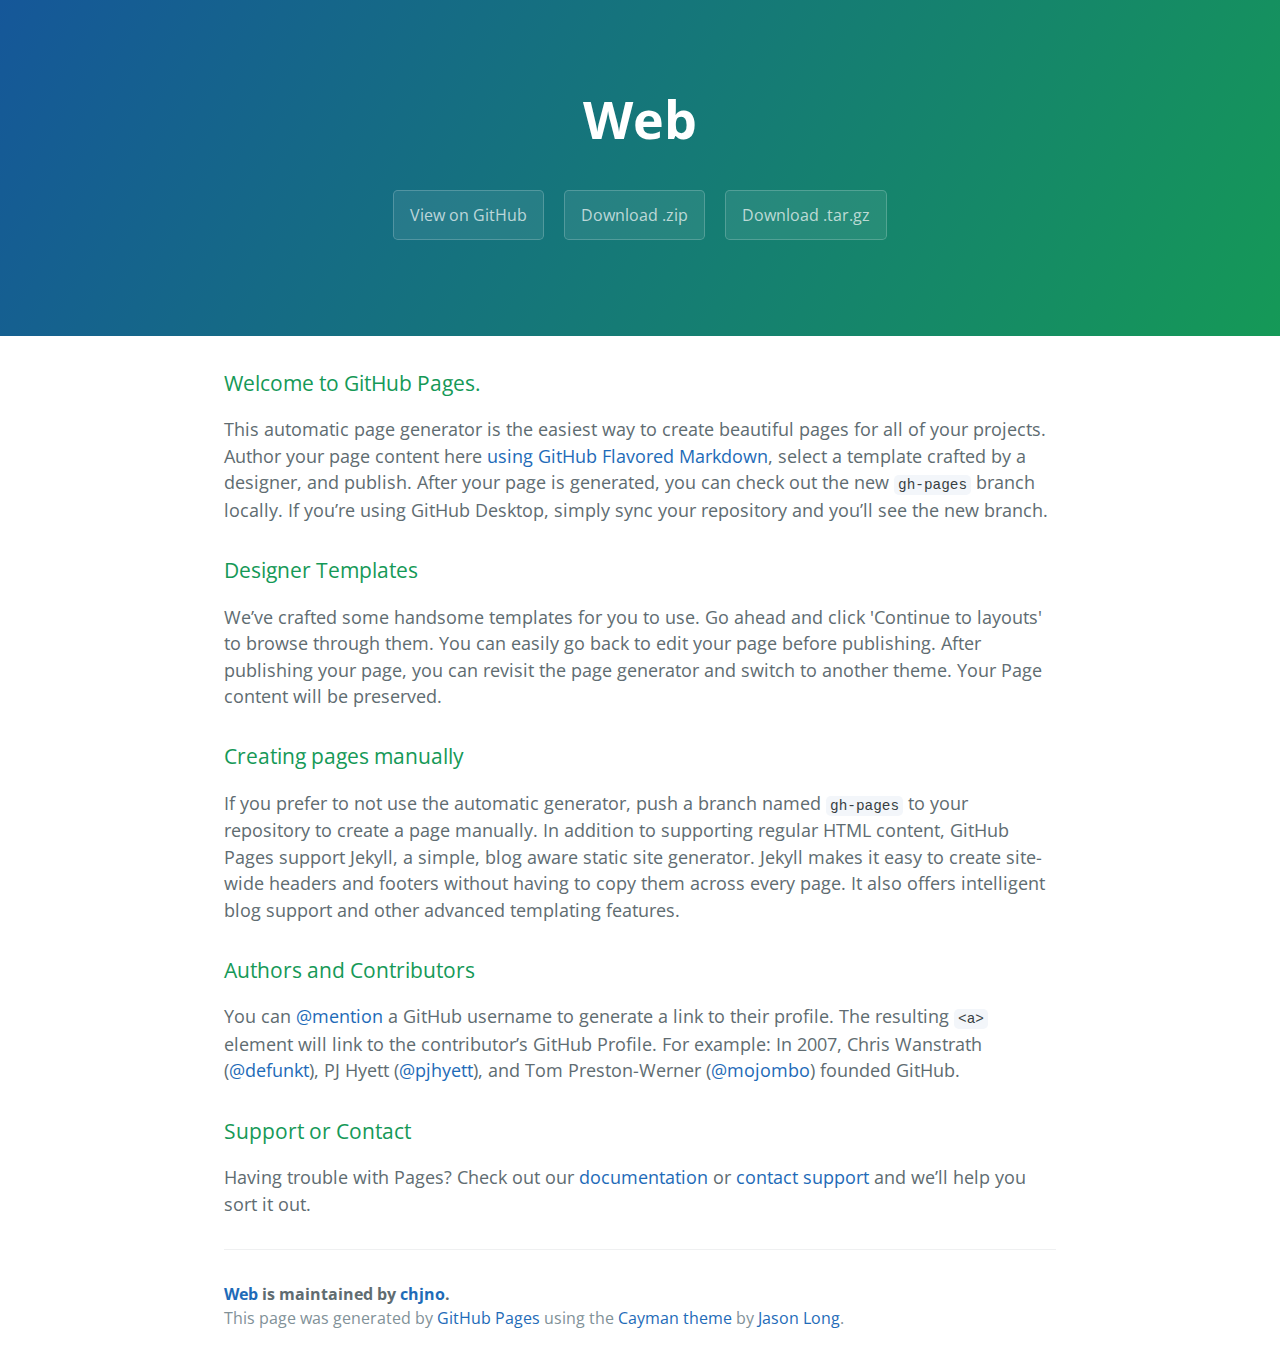
==== index.html @ c6aeb46f "Create gh-pages branch via GitHub" ====
<!DOCTYPE html>
<html lang="en-us">
  <head>
    <meta charset="UTF-8">
    <title>Web by chjno</title>
    <meta name="viewport" content="width=device-width, initial-scale=1">
    <link rel="stylesheet" type="text/css" href="stylesheets/normalize.css" media="screen">
    <link href='https://fonts.googleapis.com/css?family=Open+Sans:400,700' rel='stylesheet' type='text/css'>
    <link rel="stylesheet" type="text/css" href="stylesheets/stylesheet.css" media="screen">
    <link rel="stylesheet" type="text/css" href="stylesheets/github-light.css" media="screen">
  </head>
  <body>
    <section class="page-header">
      <h1 class="project-name">Web</h1>
      <h2 class="project-tagline"></h2>
      <a href="https://github.com/chjno/web" class="btn">View on GitHub</a>
      <a href="https://github.com/chjno/web/zipball/master" class="btn">Download .zip</a>
      <a href="https://github.com/chjno/web/tarball/master" class="btn">Download .tar.gz</a>
    </section>

    <section class="main-content">
      <h3>
<a id="welcome-to-github-pages" class="anchor" href="#welcome-to-github-pages" aria-hidden="true"><span aria-hidden="true" class="octicon octicon-link"></span></a>Welcome to GitHub Pages.</h3>

<p>This automatic page generator is the easiest way to create beautiful pages for all of your projects. Author your page content here <a href="https://guides.github.com/features/mastering-markdown/">using GitHub Flavored Markdown</a>, select a template crafted by a designer, and publish. After your page is generated, you can check out the new <code>gh-pages</code> branch locally. If you’re using GitHub Desktop, simply sync your repository and you’ll see the new branch.</p>

<h3>
<a id="designer-templates" class="anchor" href="#designer-templates" aria-hidden="true"><span aria-hidden="true" class="octicon octicon-link"></span></a>Designer Templates</h3>

<p>We’ve crafted some handsome templates for you to use. Go ahead and click 'Continue to layouts' to browse through them. You can easily go back to edit your page before publishing. After publishing your page, you can revisit the page generator and switch to another theme. Your Page content will be preserved.</p>

<h3>
<a id="creating-pages-manually" class="anchor" href="#creating-pages-manually" aria-hidden="true"><span aria-hidden="true" class="octicon octicon-link"></span></a>Creating pages manually</h3>

<p>If you prefer to not use the automatic generator, push a branch named <code>gh-pages</code> to your repository to create a page manually. In addition to supporting regular HTML content, GitHub Pages support Jekyll, a simple, blog aware static site generator. Jekyll makes it easy to create site-wide headers and footers without having to copy them across every page. It also offers intelligent blog support and other advanced templating features.</p>

<h3>
<a id="authors-and-contributors" class="anchor" href="#authors-and-contributors" aria-hidden="true"><span aria-hidden="true" class="octicon octicon-link"></span></a>Authors and Contributors</h3>

<p>You can <a href="https://help.github.com/articles/basic-writing-and-formatting-syntax/#mentioning-users-and-teams" class="user-mention">@mention</a> a GitHub username to generate a link to their profile. The resulting <code>&lt;a&gt;</code> element will link to the contributor’s GitHub Profile. For example: In 2007, Chris Wanstrath (<a href="https://github.com/defunkt" class="user-mention">@defunkt</a>), PJ Hyett (<a href="https://github.com/pjhyett" class="user-mention">@pjhyett</a>), and Tom Preston-Werner (<a href="https://github.com/mojombo" class="user-mention">@mojombo</a>) founded GitHub.</p>

<h3>
<a id="support-or-contact" class="anchor" href="#support-or-contact" aria-hidden="true"><span aria-hidden="true" class="octicon octicon-link"></span></a>Support or Contact</h3>

<p>Having trouble with Pages? Check out our <a href="https://help.github.com/pages">documentation</a> or <a href="https://github.com/contact">contact support</a> and we’ll help you sort it out.</p>

      <footer class="site-footer">
        <span class="site-footer-owner"><a href="https://github.com/chjno/web">Web</a> is maintained by <a href="https://github.com/chjno">chjno</a>.</span>

        <span class="site-footer-credits">This page was generated by <a href="https://pages.github.com">GitHub Pages</a> using the <a href="https://github.com/jasonlong/cayman-theme">Cayman theme</a> by <a href="https://twitter.com/jasonlong">Jason Long</a>.</span>
      </footer>

    </section>

  
  </body>
</html>
---- stylesheets/stylesheet.css ----
* {
  box-sizing: border-box; }

body {
  padding: 0;
  margin: 0;
  font-family: "Open Sans", "Helvetica Neue", Helvetica, Arial, sans-serif;
  font-size: 16px;
  line-height: 1.5;
  color: #606c71; }

a {
  color: #1e6bb8;
  text-decoration: none; }
  a:hover {
    text-decoration: underline; }

.btn {
  display: inline-block;
  margin-bottom: 1rem;
  color: rgba(255, 255, 255, 0.7);
  background-color: rgba(255, 255, 255, 0.08);
  border-color: rgba(255, 255, 255, 0.2);
  border-style: solid;
  border-width: 1px;
  border-radius: 0.3rem;
  transition: color 0.2s, background-color 0.2s, border-color 0.2s; }
  .btn + .btn {
    margin-left: 1rem; }

.btn:hover {
  color: rgba(255, 255, 255, 0.8);
  text-decoration: none;
  background-color: rgba(255, 255, 255, 0.2);
  border-color: rgba(255, 255, 255, 0.3); }

@media screen and (min-width: 64em) {
  .btn {
    padding: 0.75rem 1rem; } }

@media screen and (min-width: 42em) and (max-width: 64em) {
  .btn {
    padding: 0.6rem 0.9rem;
    font-size: 0.9rem; } }

@media screen and (max-width: 42em) {
  .btn {
    display: block;
    width: 100%;
    padding: 0.75rem;
    font-size: 0.9rem; }
    .btn + .btn {
      margin-top: 1rem;
      margin-left: 0; } }

.page-header {
  color: #fff;
  text-align: center;
  background-color: #159957;
  background-image: linear-gradient(120deg, #155799, #159957); }

@media screen and (min-width: 64em) {
  .page-header {
    padding: 5rem 6rem; } }

@media screen and (min-width: 42em) and (max-width: 64em) {
  .page-header {
    padding: 3rem 4rem; } }

@media screen and (max-width: 42em) {
  .page-header {
    padding: 2rem 1rem; } }

.project-name {
  margin-top: 0;
  margin-bottom: 0.1rem; }

@media screen and (min-width: 64em) {
  .project-name {
    font-size: 3.25rem; } }

@media screen and (min-width: 42em) and (max-width: 64em) {
  .project-name {
    font-size: 2.25rem; } }

@media screen and (max-width: 42em) {
  .project-name {
    font-size: 1.75rem; } }

.project-tagline {
  margin-bottom: 2rem;
  font-weight: normal;
  opacity: 0.7; }

@media screen and (min-width: 64em) {
  .project-tagline {
    font-size: 1.25rem; } }

@media screen and (min-width: 42em) and (max-width: 64em) {
  .project-tagline {
    font-size: 1.15rem; } }

@media screen and (max-width: 42em) {
  .project-tagline {
    font-size: 1rem; } }

.main-content :first-child {
  margin-top: 0; }
.main-content img {
  max-width: 100%; }
.main-content h1, .main-content h2, .main-content h3, .main-content h4, .main-content h5, .main-content h6 {
  margin-top: 2rem;
  margin-bottom: 1rem;
  font-weight: normal;
  color: #159957; }
.main-content p {
  margin-bottom: 1em; }
.main-content code {
  padding: 2px 4px;
  font-family: Consolas, "Liberation Mono", Menlo, Courier, monospace;
  font-size: 0.9rem;
  color: #383e41;
  background-color: #f3f6fa;
  border-radius: 0.3rem; }
.main-content pre {
  padding: 0.8rem;
  margin-top: 0;
  margin-bottom: 1rem;
  font: 1rem Consolas, "Liberation Mono", Menlo, Courier, monospace;
  color: #567482;
  word-wrap: normal;
  background-color: #f3f6fa;
  border: solid 1px #dce6f0;
  border-radius: 0.3rem; }
  .main-content pre > code {
    padding: 0;
    margin: 0;
    font-size: 0.9rem;
    color: #567482;
    word-break: normal;
    white-space: pre;
    background: transparent;
    border: 0; }
.main-content .highlight {
  margin-bottom: 1rem; }
  .main-content .highlight pre {
    margin-bottom: 0;
    word-break: normal; }
.main-content .highlight pre, .main-content pre {
  padding: 0.8rem;
  overflow: auto;
  font-size: 0.9rem;
  line-height: 1.45;
  border-radius: 0.3rem; }
.main-content pre code, .main-content pre tt {
  display: inline;
  max-width: initial;
  padding: 0;
  margin: 0;
  overflow: initial;
  line-height: inherit;
  word-wrap: normal;
  background-color: transparent;
  border: 0; }
  .main-content pre code:before, .main-content pre code:after, .main-content pre tt:before, .main-content pre tt:after {
    content: normal; }
.main-content ul, .main-content ol {
  margin-top: 0; }
.main-content blockquote {
  padding: 0 1rem;
  margin-left: 0;
  color: #819198;
  border-left: 0.3rem solid #dce6f0; }
  .main-content blockquote > :first-child {
    margin-top: 0; }
  .main-content blockquote > :last-child {
    margin-bottom: 0; }
.main-content table {
  display: block;
  width: 100%;
  overflow: auto;
  word-break: normal;
  word-break: keep-all; }
  .main-content table th {
    font-weight: bold; }
  .main-content table th, .main-content table td {
    padding: 0.5rem 1rem;
    border: 1px solid #e9ebec; }
.main-content dl {
  padding: 0; }
  .main-content dl dt {
    padding: 0;
    margin-top: 1rem;
    font-size: 1rem;
    font-weight: bold; }
  .main-content dl dd {
    padding: 0;
    margin-bottom: 1rem; }
.main-content hr {
  height: 2px;
  padding: 0;
  margin: 1rem 0;
  background-color: #eff0f1;
  border: 0; }

@media screen and (min-width: 64em) {
  .main-content {
    max-width: 64rem;
    padding: 2rem 6rem;
    margin: 0 auto;
    font-size: 1.1rem; } }

@media screen and (min-width: 42em) and (max-width: 64em) {
  .main-content {
    padding: 2rem 4rem;
    font-size: 1.1rem; } }

@media screen and (max-width: 42em) {
  .main-content {
    padding: 2rem 1rem;
    font-size: 1rem; } }

.site-footer {
  padding-top: 2rem;
  margin-top: 2rem;
  border-top: solid 1px #eff0f1; }

.site-footer-owner {
  display: block;
  font-weight: bold; }

.site-footer-credits {
  color: #819198; }

@media screen and (min-width: 64em) {
  .site-footer {
    font-size: 1rem; } }

@media screen and (min-width: 42em) and (max-width: 64em) {
  .site-footer {
    font-size: 1rem; } }

@media screen and (max-width: 42em) {
  .site-footer {
    font-size: 0.9rem; } }
---- stylesheets/github-light.css ----
/*
   Copyright 2014 GitHub Inc.

   Licensed under the Apache License, Version 2.0 (the "License");
   you may not use this file except in compliance with the License.
   You may obtain a copy of the License at

       http://www.apache.org/licenses/LICENSE-2.0

   Unless required by applicable law or agreed to in writing, software
   distributed under the License is distributed on an "AS IS" BASIS,
   WITHOUT WARRANTIES OR CONDITIONS OF ANY KIND, either express or implied.
   See the License for the specific language governing permissions and
   limitations under the License.

*/

.pl-c /* comment */ {
  color: #969896;
}

.pl-c1      /* constant, markup.raw, meta.diff.header, meta.module-reference, meta.property-name, support, support.constant, support.variable, variable.other.constant */,
.pl-s .pl-v /* string variable */ {
  color: #0086b3;
}

.pl-e  /* entity */,
.pl-en /* entity.name */ {
  color: #795da3;
}

.pl-s .pl-s1 /* string source */,
.pl-smi      /* storage.modifier.import, storage.modifier.package, storage.type.java, variable.other, variable.parameter.function */ {
  color: #333;
}

.pl-ent /* entity.name.tag */ {
  color: #63a35c;
}

.pl-k /* keyword, storage, storage.type */ {
  color: #a71d5d;
}

.pl-pds              /* punctuation.definition.string, string.regexp.character-class */,
.pl-s                /* string */,
.pl-s .pl-pse .pl-s1 /* string punctuation.section.embedded source */,
.pl-sr               /* string.regexp */,
.pl-sr .pl-cce       /* string.regexp constant.character.escape */,
.pl-sr .pl-sra       /* string.regexp string.regexp.arbitrary-repitition */,
.pl-sr .pl-sre       /* string.regexp source.ruby.embedded */ {
  color: #183691;
}

.pl-v /* variable */ {
  color: #ed6a43;
}

.pl-id /* invalid.deprecated */ {
  color: #b52a1d;
}

.pl-ii /* invalid.illegal */ {
  background-color: #b52a1d;
  color: #f8f8f8;
}

.pl-sr .pl-cce /* string.regexp constant.character.escape */ {
  color: #63a35c;
  font-weight: bold;
}

.pl-ml /* markup.list */ {
  color: #693a17;
}

.pl-mh        /* markup.heading */,
.pl-mh .pl-en /* markup.heading entity.name */,
.pl-ms        /* meta.separator */ {
  color: #1d3e81;
  font-weight: bold;
}

.pl-mq /* markup.quote */ {
  color: #008080;
}

.pl-mi /* markup.italic */ {
  color: #333;
  font-style: italic;
}

.pl-mb /* markup.bold */ {
  color: #333;
  font-weight: bold;
}

.pl-md /* markup.deleted, meta.diff.header.from-file */ {
  background-color: #ffecec;
  color: #bd2c00;
}

.pl-mi1 /* markup.inserted, meta.diff.header.to-file */ {
  background-color: #eaffea;
  color: #55a532;
}

.pl-mdr /* meta.diff.range */ {
  color: #795da3;
  font-weight: bold;
}

.pl-mo /* meta.output */ {
  color: #1d3e81;
}
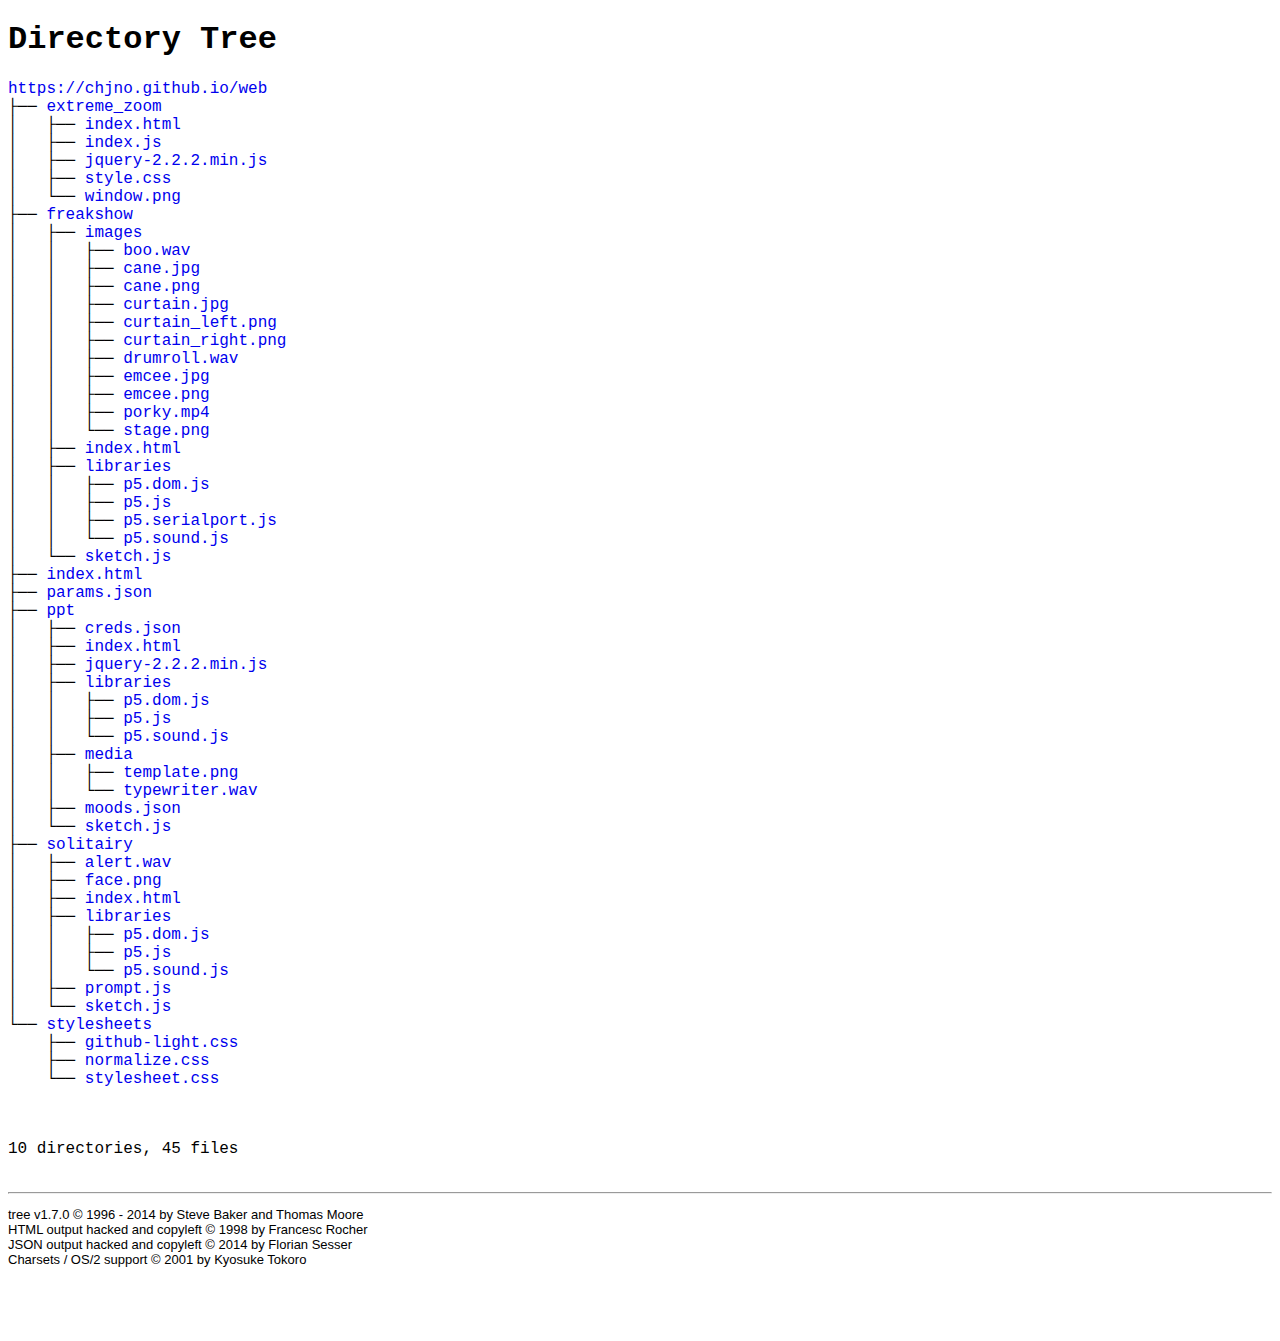
==== commit a263189b: "test directory tree" ====
--- a/index.html
+++ b/index.html
@@ -1,57 +1,102 @@
 <!DOCTYPE html>
-<html lang="en-us">
-  <head>
-    <meta charset="UTF-8">
-    <title>Web by chjno</title>
-    <meta name="viewport" content="width=device-width, initial-scale=1">
-    <link rel="stylesheet" type="text/css" href="stylesheets/normalize.css" media="screen">
-    <link href='https://fonts.googleapis.com/css?family=Open+Sans:400,700' rel='stylesheet' type='text/css'>
-    <link rel="stylesheet" type="text/css" href="stylesheets/stylesheet.css" media="screen">
-    <link rel="stylesheet" type="text/css" href="stylesheets/github-light.css" media="screen">
-  </head>
-  <body>
-    <section class="page-header">
-      <h1 class="project-name">Web</h1>
-      <h2 class="project-tagline"></h2>
-      <a href="https://github.com/chjno/web" class="btn">View on GitHub</a>
-      <a href="https://github.com/chjno/web/zipball/master" class="btn">Download .zip</a>
-      <a href="https://github.com/chjno/web/tarball/master" class="btn">Download .tar.gz</a>
-    </section>
+<html>
+<head>
+ <meta http-equiv="Content-Type" content="text/html; charset=UTF-8">
+ <meta name="Author" content="Made by 'tree'">
+ <meta name="GENERATOR" content="$Version: $ tree v1.7.0 (c) 1996 - 2014 by Steve Baker, Thomas Moore, Francesc Rocher, Florian Sesser, Kyosuke Tokoro $">
+ <title>Directory Tree</title>
+ <style type="text/css">
+  <!-- 
+  BODY { font-family : ariel, monospace, sans-serif; }
+  P { font-weight: normal; font-family : ariel, monospace, sans-serif; color: black; background-color: transparent;}
+  B { font-weight: normal; color: black; background-color: transparent;}
+  A:visited { font-weight : normal; text-decoration : none; background-color : transparent; margin : 0px 0px 0px 0px; padding : 0px 0px 0px 0px; display: inline; }
+  A:link    { font-weight : normal; text-decoration : none; margin : 0px 0px 0px 0px; padding : 0px 0px 0px 0px; display: inline; }
+  A:hover   { color : #000000; font-weight : normal; text-decoration : underline; background-color : yellow; margin : 0px 0px 0px 0px; padding : 0px 0px 0px 0px; display: inline; }
+  A:active  { color : #000000; font-weight: normal; background-color : transparent; margin : 0px 0px 0px 0px; padding : 0px 0px 0px 0px; display: inline; }
+  .VERSION { font-size: small; font-family : arial, sans-serif; }
+  .NORM  { color: black;  background-color: transparent;}
+  .FIFO  { color: purple; background-color: transparent;}
+  .CHAR  { color: yellow; background-color: transparent;}
+  .DIR   { color: blue;   background-color: transparent;}
+  .BLOCK { color: yellow; background-color: transparent;}
+  .LINK  { color: aqua;   background-color: transparent;}
+  .SOCK  { color: fuchsia;background-color: transparent;}
+  .EXEC  { color: green;  background-color: transparent;}
+  -->
+ </style>
+</head>
+<body>
+	<h1>Directory Tree</h1><p>
+	<a href="https://chjno.github.io/web">https://chjno.github.io/web</a><br>
+	├── <a href="https://chjno.github.io/web/extreme_zoom/">extreme_zoom</a><br>
+	│   ├── <a href="https://chjno.github.io/web/extreme_zoom/index.html">index.html</a><br>
+	│   ├── <a href="https://chjno.github.io/web/extreme_zoom/index.js">index.js</a><br>
+	│   ├── <a href="https://chjno.github.io/web/extreme_zoom/jquery-2.2.2.min.js">jquery-2.2.2.min.js</a><br>
+	│   ├── <a href="https://chjno.github.io/web/extreme_zoom/style.css">style.css</a><br>
+	│   └── <a href="https://chjno.github.io/web/extreme_zoom/window.png">window.png</a><br>
+	├── <a href="https://chjno.github.io/web/freakshow/">freakshow</a><br>
+	│   ├── <a href="https://chjno.github.io/web/freakshow/images/">images</a><br>
+	│   │   ├── <a href="https://chjno.github.io/web/freakshow/images/boo.wav">boo.wav</a><br>
+	│   │   ├── <a href="https://chjno.github.io/web/freakshow/images/cane.jpg">cane.jpg</a><br>
+	│   │   ├── <a href="https://chjno.github.io/web/freakshow/images/cane.png">cane.png</a><br>
+	│   │   ├── <a href="https://chjno.github.io/web/freakshow/images/curtain.jpg">curtain.jpg</a><br>
+	│   │   ├── <a href="https://chjno.github.io/web/freakshow/images/curtain_left.png">curtain_left.png</a><br>
+	│   │   ├── <a href="https://chjno.github.io/web/freakshow/images/curtain_right.png">curtain_right.png</a><br>
+	│   │   ├── <a href="https://chjno.github.io/web/freakshow/images/drumroll.wav">drumroll.wav</a><br>
+	│   │   ├── <a href="https://chjno.github.io/web/freakshow/images/emcee.jpg">emcee.jpg</a><br>
+	│   │   ├── <a href="https://chjno.github.io/web/freakshow/images/emcee.png">emcee.png</a><br>
+	│   │   ├── <a href="https://chjno.github.io/web/freakshow/images/porky.mp4">porky.mp4</a><br>
+	│   │   └── <a href="https://chjno.github.io/web/freakshow/images/stage.png">stage.png</a><br>
+	│   ├── <a href="https://chjno.github.io/web/freakshow/index.html">index.html</a><br>
+	│   ├── <a href="https://chjno.github.io/web/freakshow/libraries/">libraries</a><br>
+	│   │   ├── <a href="https://chjno.github.io/web/freakshow/libraries/p5.dom.js">p5.dom.js</a><br>
+	│   │   ├── <a href="https://chjno.github.io/web/freakshow/libraries/p5.js">p5.js</a><br>
+	│   │   ├── <a href="https://chjno.github.io/web/freakshow/libraries/p5.serialport.js">p5.serialport.js</a><br>
+	│   │   └── <a href="https://chjno.github.io/web/freakshow/libraries/p5.sound.js">p5.sound.js</a><br>
+	│   └── <a href="https://chjno.github.io/web/freakshow/sketch.js">sketch.js</a><br>
+	├── <a href="https://chjno.github.io/web/index.html">index.html</a><br>
+	├── <a href="https://chjno.github.io/web/params.json">params.json</a><br>
+	├── <a href="https://chjno.github.io/web/ppt/">ppt</a><br>
+	│   ├── <a href="https://chjno.github.io/web/ppt/creds.json">creds.json</a><br>
+	│   ├── <a href="https://chjno.github.io/web/ppt/index.html">index.html</a><br>
+	│   ├── <a href="https://chjno.github.io/web/ppt/jquery-2.2.2.min.js">jquery-2.2.2.min.js</a><br>
+	│   ├── <a href="https://chjno.github.io/web/ppt/libraries/">libraries</a><br>
+	│   │   ├── <a href="https://chjno.github.io/web/ppt/libraries/p5.dom.js">p5.dom.js</a><br>
+	│   │   ├── <a href="https://chjno.github.io/web/ppt/libraries/p5.js">p5.js</a><br>
+	│   │   └── <a href="https://chjno.github.io/web/ppt/libraries/p5.sound.js">p5.sound.js</a><br>
+	│   ├── <a href="https://chjno.github.io/web/ppt/media/">media</a><br>
+	│   │   ├── <a href="https://chjno.github.io/web/ppt/media/template.png">template.png</a><br>
+	│   │   └── <a href="https://chjno.github.io/web/ppt/media/typewriter.wav">typewriter.wav</a><br>
+	│   ├── <a href="https://chjno.github.io/web/ppt/moods.json">moods.json</a><br>
+	│   └── <a href="https://chjno.github.io/web/ppt/sketch.js">sketch.js</a><br>
+	├── <a href="https://chjno.github.io/web/solitairy/">solitairy</a><br>
+	│   ├── <a href="https://chjno.github.io/web/solitairy/alert.wav">alert.wav</a><br>
+	│   ├── <a href="https://chjno.github.io/web/solitairy/face.png">face.png</a><br>
+	│   ├── <a href="https://chjno.github.io/web/solitairy/index.html">index.html</a><br>
+	│   ├── <a href="https://chjno.github.io/web/solitairy/libraries/">libraries</a><br>
+	│   │   ├── <a href="https://chjno.github.io/web/solitairy/libraries/p5.dom.js">p5.dom.js</a><br>
+	│   │   ├── <a href="https://chjno.github.io/web/solitairy/libraries/p5.js">p5.js</a><br>
+	│   │   └── <a href="https://chjno.github.io/web/solitairy/libraries/p5.sound.js">p5.sound.js</a><br>
+	│   ├── <a href="https://chjno.github.io/web/solitairy/prompt.js">prompt.js</a><br>
+	│   └── <a href="https://chjno.github.io/web/solitairy/sketch.js">sketch.js</a><br>
+	└── <a href="https://chjno.github.io/web/stylesheets/">stylesheets</a><br>
+	&nbsp;&nbsp;&nbsp; ├── <a href="https://chjno.github.io/web/stylesheets/github-light.css">github-light.css</a><br>
+	&nbsp;&nbsp;&nbsp; ├── <a href="https://chjno.github.io/web/stylesheets/normalize.css">normalize.css</a><br>
+	&nbsp;&nbsp;&nbsp; └── <a href="https://chjno.github.io/web/stylesheets/stylesheet.css">stylesheet.css</a><br>
+	<br><br>
+	</p>
+	<p>
 
-    <section class="main-content">
-      <h3>
-<a id="welcome-to-github-pages" class="anchor" href="#welcome-to-github-pages" aria-hidden="true"><span aria-hidden="true" class="octicon octicon-link"></span></a>Welcome to GitHub Pages.</h3>
-
-<p>This automatic page generator is the easiest way to create beautiful pages for all of your projects. Author your page content here <a href="https://guides.github.com/features/mastering-markdown/">using GitHub Flavored Markdown</a>, select a template crafted by a designer, and publish. After your page is generated, you can check out the new <code>gh-pages</code> branch locally. If you’re using GitHub Desktop, simply sync your repository and you’ll see the new branch.</p>
-
-<h3>
-<a id="designer-templates" class="anchor" href="#designer-templates" aria-hidden="true"><span aria-hidden="true" class="octicon octicon-link"></span></a>Designer Templates</h3>
-
-<p>We’ve crafted some handsome templates for you to use. Go ahead and click 'Continue to layouts' to browse through them. You can easily go back to edit your page before publishing. After publishing your page, you can revisit the page generator and switch to another theme. Your Page content will be preserved.</p>
-
-<h3>
-<a id="creating-pages-manually" class="anchor" href="#creating-pages-manually" aria-hidden="true"><span aria-hidden="true" class="octicon octicon-link"></span></a>Creating pages manually</h3>
-
-<p>If you prefer to not use the automatic generator, push a branch named <code>gh-pages</code> to your repository to create a page manually. In addition to supporting regular HTML content, GitHub Pages support Jekyll, a simple, blog aware static site generator. Jekyll makes it easy to create site-wide headers and footers without having to copy them across every page. It also offers intelligent blog support and other advanced templating features.</p>
-
-<h3>
-<a id="authors-and-contributors" class="anchor" href="#authors-and-contributors" aria-hidden="true"><span aria-hidden="true" class="octicon octicon-link"></span></a>Authors and Contributors</h3>
-
-<p>You can <a href="https://help.github.com/articles/basic-writing-and-formatting-syntax/#mentioning-users-and-teams" class="user-mention">@mention</a> a GitHub username to generate a link to their profile. The resulting <code>&lt;a&gt;</code> element will link to the contributor’s GitHub Profile. For example: In 2007, Chris Wanstrath (<a href="https://github.com/defunkt" class="user-mention">@defunkt</a>), PJ Hyett (<a href="https://github.com/pjhyett" class="user-mention">@pjhyett</a>), and Tom Preston-Werner (<a href="https://github.com/mojombo" class="user-mention">@mojombo</a>) founded GitHub.</p>
-
-<h3>
-<a id="support-or-contact" class="anchor" href="#support-or-contact" aria-hidden="true"><span aria-hidden="true" class="octicon octicon-link"></span></a>Support or Contact</h3>
-
-<p>Having trouble with Pages? Check out our <a href="https://help.github.com/pages">documentation</a> or <a href="https://github.com/contact">contact support</a> and we’ll help you sort it out.</p>
-
-      <footer class="site-footer">
-        <span class="site-footer-owner"><a href="https://github.com/chjno/web">Web</a> is maintained by <a href="https://github.com/chjno">chjno</a>.</span>
-
-        <span class="site-footer-credits">This page was generated by <a href="https://pages.github.com">GitHub Pages</a> using the <a href="https://github.com/jasonlong/cayman-theme">Cayman theme</a> by <a href="https://twitter.com/jasonlong">Jason Long</a>.</span>
-      </footer>
-
-    </section>
-
-  
-  </body>
+10 directories, 45 files
+	<br><br>
+	</p>
+	<hr>
+	<p class="VERSION">
+		 tree v1.7.0 © 1996 - 2014 by Steve Baker and Thomas Moore <br>
+		 HTML output hacked and copyleft © 1998 by Francesc Rocher <br>
+		 JSON output hacked and copyleft © 2014 by Florian Sesser <br>
+		 Charsets / OS/2 support © 2001 by Kyosuke Tokoro
+	</p>
+</body>
 </html>
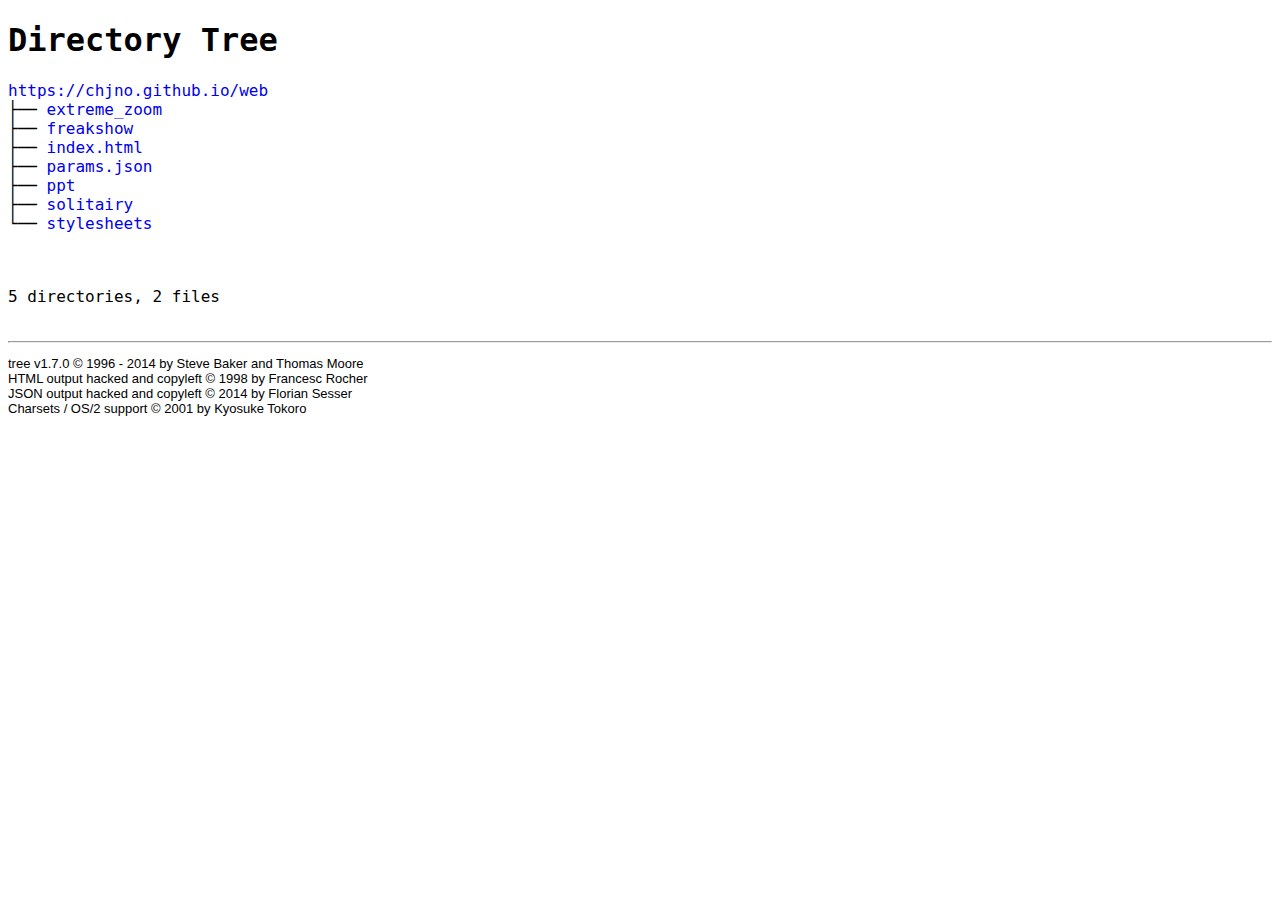
==== commit a052d8d2: "index ver 2" ====
--- a/index.html
+++ b/index.html
@@ -30,65 +30,17 @@
 	<h1>Directory Tree</h1><p>
 	<a href="https://chjno.github.io/web">https://chjno.github.io/web</a><br>
 	├── <a href="https://chjno.github.io/web/extreme_zoom/">extreme_zoom</a><br>
-	│   ├── <a href="https://chjno.github.io/web/extreme_zoom/index.html">index.html</a><br>
-	│   ├── <a href="https://chjno.github.io/web/extreme_zoom/index.js">index.js</a><br>
-	│   ├── <a href="https://chjno.github.io/web/extreme_zoom/jquery-2.2.2.min.js">jquery-2.2.2.min.js</a><br>
-	│   ├── <a href="https://chjno.github.io/web/extreme_zoom/style.css">style.css</a><br>
-	│   └── <a href="https://chjno.github.io/web/extreme_zoom/window.png">window.png</a><br>
 	├── <a href="https://chjno.github.io/web/freakshow/">freakshow</a><br>
-	│   ├── <a href="https://chjno.github.io/web/freakshow/images/">images</a><br>
-	│   │   ├── <a href="https://chjno.github.io/web/freakshow/images/boo.wav">boo.wav</a><br>
-	│   │   ├── <a href="https://chjno.github.io/web/freakshow/images/cane.jpg">cane.jpg</a><br>
-	│   │   ├── <a href="https://chjno.github.io/web/freakshow/images/cane.png">cane.png</a><br>
-	│   │   ├── <a href="https://chjno.github.io/web/freakshow/images/curtain.jpg">curtain.jpg</a><br>
-	│   │   ├── <a href="https://chjno.github.io/web/freakshow/images/curtain_left.png">curtain_left.png</a><br>
-	│   │   ├── <a href="https://chjno.github.io/web/freakshow/images/curtain_right.png">curtain_right.png</a><br>
-	│   │   ├── <a href="https://chjno.github.io/web/freakshow/images/drumroll.wav">drumroll.wav</a><br>
-	│   │   ├── <a href="https://chjno.github.io/web/freakshow/images/emcee.jpg">emcee.jpg</a><br>
-	│   │   ├── <a href="https://chjno.github.io/web/freakshow/images/emcee.png">emcee.png</a><br>
-	│   │   ├── <a href="https://chjno.github.io/web/freakshow/images/porky.mp4">porky.mp4</a><br>
-	│   │   └── <a href="https://chjno.github.io/web/freakshow/images/stage.png">stage.png</a><br>
-	│   ├── <a href="https://chjno.github.io/web/freakshow/index.html">index.html</a><br>
-	│   ├── <a href="https://chjno.github.io/web/freakshow/libraries/">libraries</a><br>
-	│   │   ├── <a href="https://chjno.github.io/web/freakshow/libraries/p5.dom.js">p5.dom.js</a><br>
-	│   │   ├── <a href="https://chjno.github.io/web/freakshow/libraries/p5.js">p5.js</a><br>
-	│   │   ├── <a href="https://chjno.github.io/web/freakshow/libraries/p5.serialport.js">p5.serialport.js</a><br>
-	│   │   └── <a href="https://chjno.github.io/web/freakshow/libraries/p5.sound.js">p5.sound.js</a><br>
-	│   └── <a href="https://chjno.github.io/web/freakshow/sketch.js">sketch.js</a><br>
 	├── <a href="https://chjno.github.io/web/index.html">index.html</a><br>
 	├── <a href="https://chjno.github.io/web/params.json">params.json</a><br>
 	├── <a href="https://chjno.github.io/web/ppt/">ppt</a><br>
-	│   ├── <a href="https://chjno.github.io/web/ppt/creds.json">creds.json</a><br>
-	│   ├── <a href="https://chjno.github.io/web/ppt/index.html">index.html</a><br>
-	│   ├── <a href="https://chjno.github.io/web/ppt/jquery-2.2.2.min.js">jquery-2.2.2.min.js</a><br>
-	│   ├── <a href="https://chjno.github.io/web/ppt/libraries/">libraries</a><br>
-	│   │   ├── <a href="https://chjno.github.io/web/ppt/libraries/p5.dom.js">p5.dom.js</a><br>
-	│   │   ├── <a href="https://chjno.github.io/web/ppt/libraries/p5.js">p5.js</a><br>
-	│   │   └── <a href="https://chjno.github.io/web/ppt/libraries/p5.sound.js">p5.sound.js</a><br>
-	│   ├── <a href="https://chjno.github.io/web/ppt/media/">media</a><br>
-	│   │   ├── <a href="https://chjno.github.io/web/ppt/media/template.png">template.png</a><br>
-	│   │   └── <a href="https://chjno.github.io/web/ppt/media/typewriter.wav">typewriter.wav</a><br>
-	│   ├── <a href="https://chjno.github.io/web/ppt/moods.json">moods.json</a><br>
-	│   └── <a href="https://chjno.github.io/web/ppt/sketch.js">sketch.js</a><br>
 	├── <a href="https://chjno.github.io/web/solitairy/">solitairy</a><br>
-	│   ├── <a href="https://chjno.github.io/web/solitairy/alert.wav">alert.wav</a><br>
-	│   ├── <a href="https://chjno.github.io/web/solitairy/face.png">face.png</a><br>
-	│   ├── <a href="https://chjno.github.io/web/solitairy/index.html">index.html</a><br>
-	│   ├── <a href="https://chjno.github.io/web/solitairy/libraries/">libraries</a><br>
-	│   │   ├── <a href="https://chjno.github.io/web/solitairy/libraries/p5.dom.js">p5.dom.js</a><br>
-	│   │   ├── <a href="https://chjno.github.io/web/solitairy/libraries/p5.js">p5.js</a><br>
-	│   │   └── <a href="https://chjno.github.io/web/solitairy/libraries/p5.sound.js">p5.sound.js</a><br>
-	│   ├── <a href="https://chjno.github.io/web/solitairy/prompt.js">prompt.js</a><br>
-	│   └── <a href="https://chjno.github.io/web/solitairy/sketch.js">sketch.js</a><br>
 	└── <a href="https://chjno.github.io/web/stylesheets/">stylesheets</a><br>
-	&nbsp;&nbsp;&nbsp; ├── <a href="https://chjno.github.io/web/stylesheets/github-light.css">github-light.css</a><br>
-	&nbsp;&nbsp;&nbsp; ├── <a href="https://chjno.github.io/web/stylesheets/normalize.css">normalize.css</a><br>
-	&nbsp;&nbsp;&nbsp; └── <a href="https://chjno.github.io/web/stylesheets/stylesheet.css">stylesheet.css</a><br>
 	<br><br>
 	</p>
 	<p>
 
-10 directories, 45 files
+5 directories, 2 files
 	<br><br>
 	</p>
 	<hr>
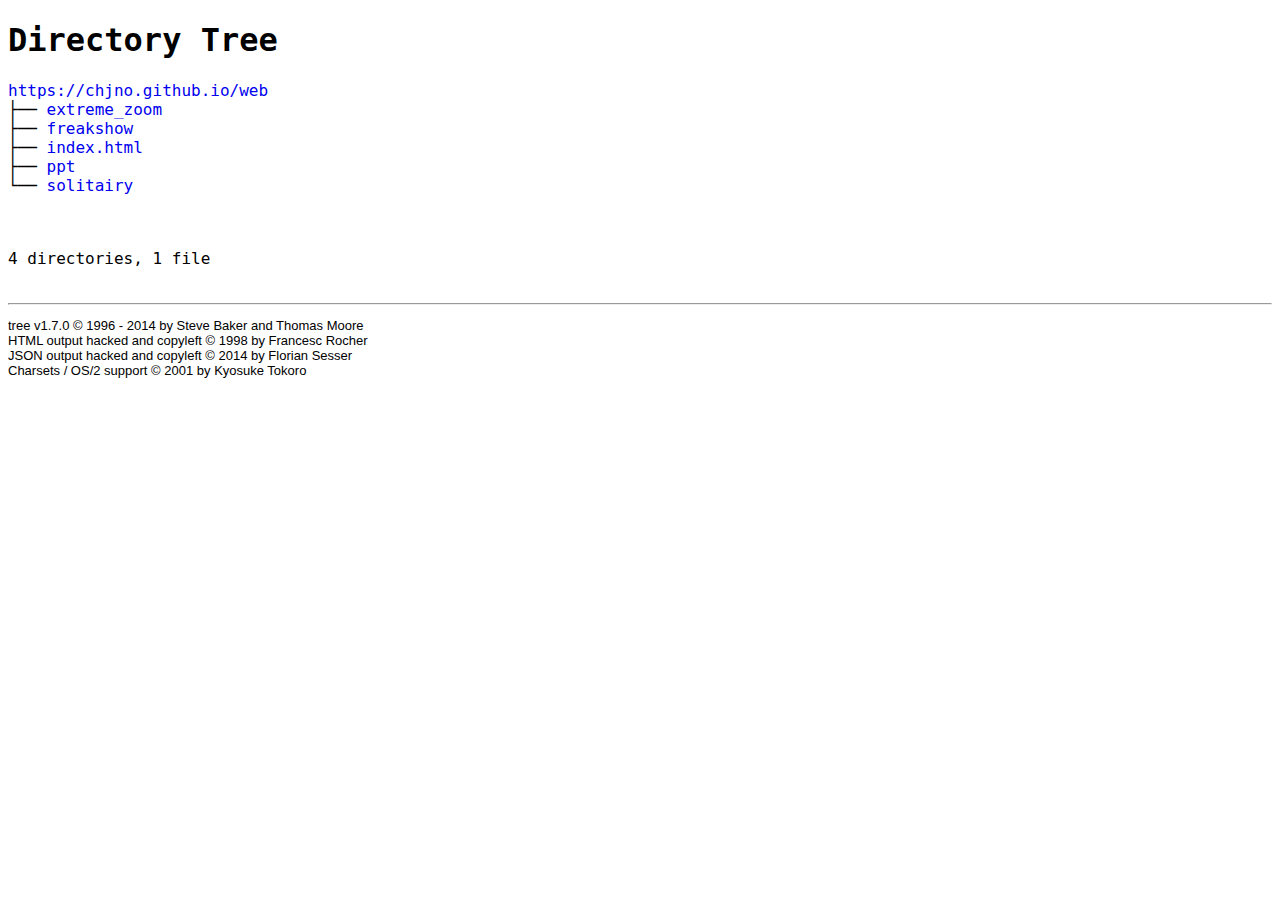
==== commit 7e62b066: "refresh index tree" ====
--- a/index.html
+++ b/index.html
@@ -32,15 +32,13 @@
 	├── <a href="https://chjno.github.io/web/extreme_zoom/">extreme_zoom</a><br>
 	├── <a href="https://chjno.github.io/web/freakshow/">freakshow</a><br>
 	├── <a href="https://chjno.github.io/web/index.html">index.html</a><br>
-	├── <a href="https://chjno.github.io/web/params.json">params.json</a><br>
 	├── <a href="https://chjno.github.io/web/ppt/">ppt</a><br>
-	├── <a href="https://chjno.github.io/web/solitairy/">solitairy</a><br>
-	└── <a href="https://chjno.github.io/web/stylesheets/">stylesheets</a><br>
+	└── <a href="https://chjno.github.io/web/solitairy/">solitairy</a><br>
 	<br><br>
 	</p>
 	<p>
 
-5 directories, 2 files
+4 directories, 1 file
 	<br><br>
 	</p>
 	<hr>
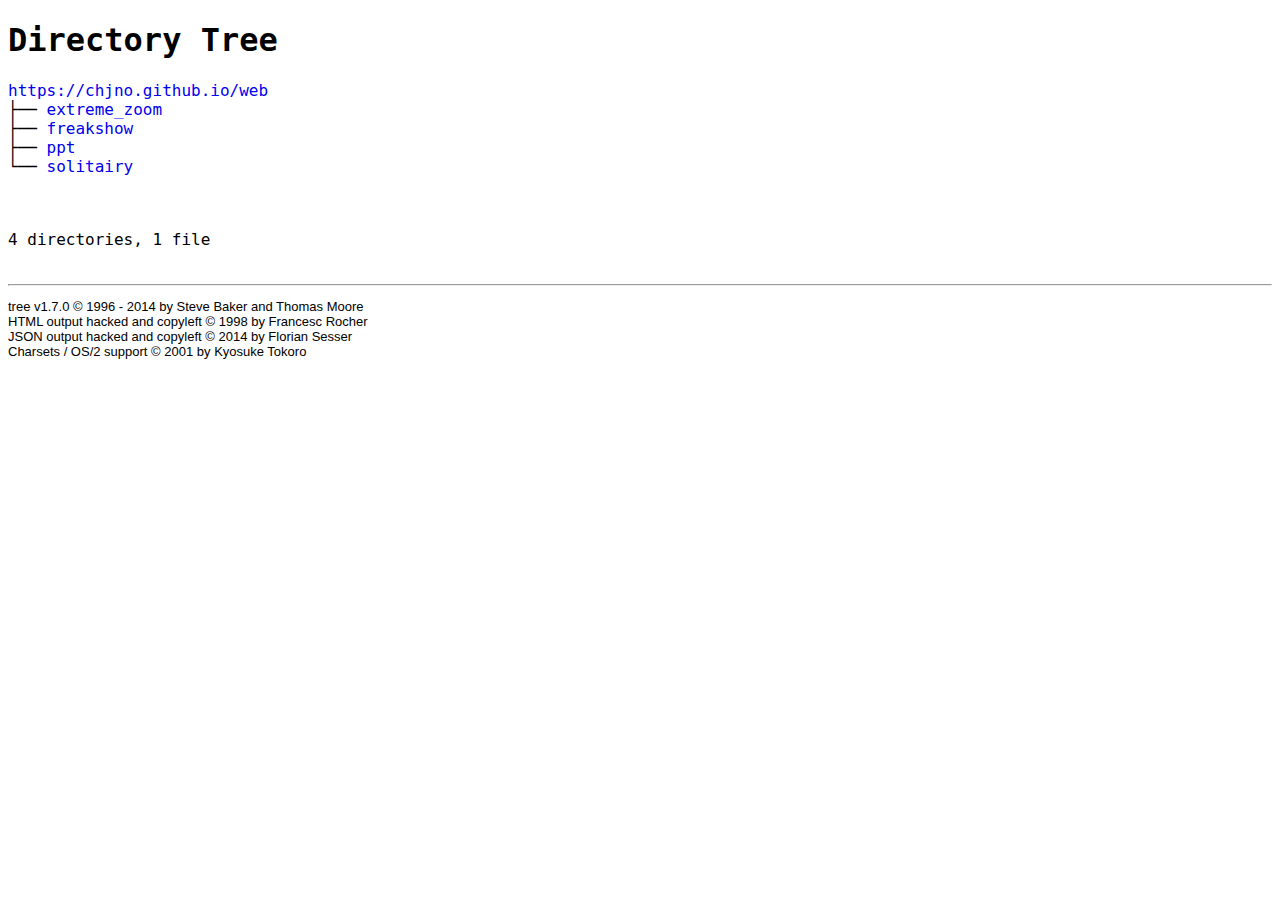
==== commit bedcfd3c: "make some http:" ====
--- a/index.html
+++ b/index.html
@@ -31,9 +31,8 @@
 	<a href="https://chjno.github.io/web">https://chjno.github.io/web</a><br>
 	├── <a href="https://chjno.github.io/web/extreme_zoom/">extreme_zoom</a><br>
 	├── <a href="https://chjno.github.io/web/freakshow/">freakshow</a><br>
-	├── <a href="https://chjno.github.io/web/index.html">index.html</a><br>
-	├── <a href="https://chjno.github.io/web/ppt/">ppt</a><br>
-	└── <a href="https://chjno.github.io/web/solitairy/">solitairy</a><br>
+	├── <a href="http://chjno.github.io/web/ppt/">ppt</a><br>
+	└── <a href="http://chjno.github.io/web/solitairy/">solitairy</a><br>
 	<br><br>
 	</p>
 	<p>
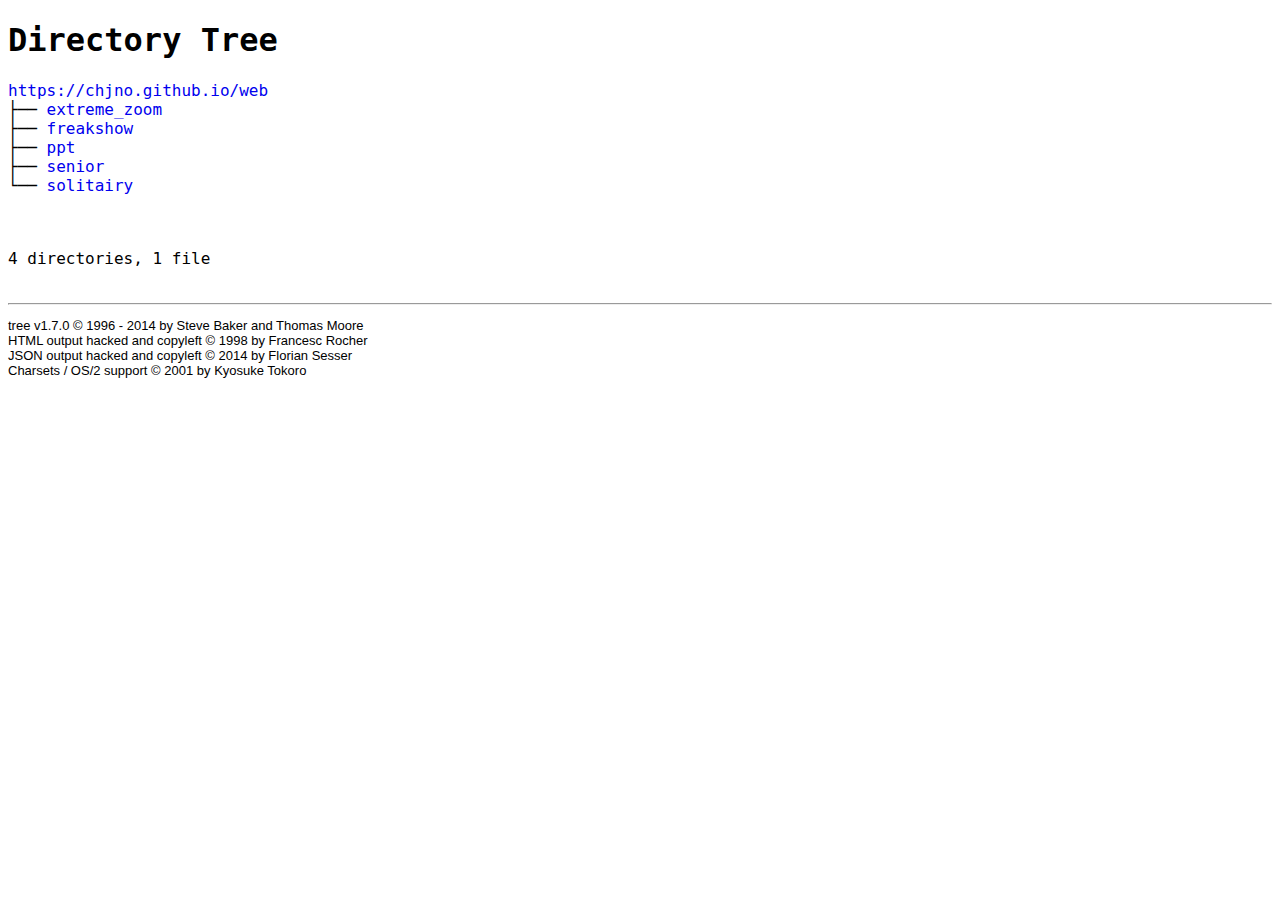
==== commit db11f094: "add senior to index.html" ====
--- a/index.html
+++ b/index.html
@@ -32,6 +32,7 @@
 	├── <a href="https://chjno.github.io/web/extreme_zoom/">extreme_zoom</a><br>
 	├── <a href="https://chjno.github.io/web/freakshow/">freakshow</a><br>
 	├── <a href="http://chjno.github.io/web/ppt/">ppt</a><br>
+	├── <a href="http://chjno.github.io/web/senior/">senior</a><br>
 	└── <a href="http://chjno.github.io/web/solitairy/">solitairy</a><br>
 	<br><br>
 	</p>
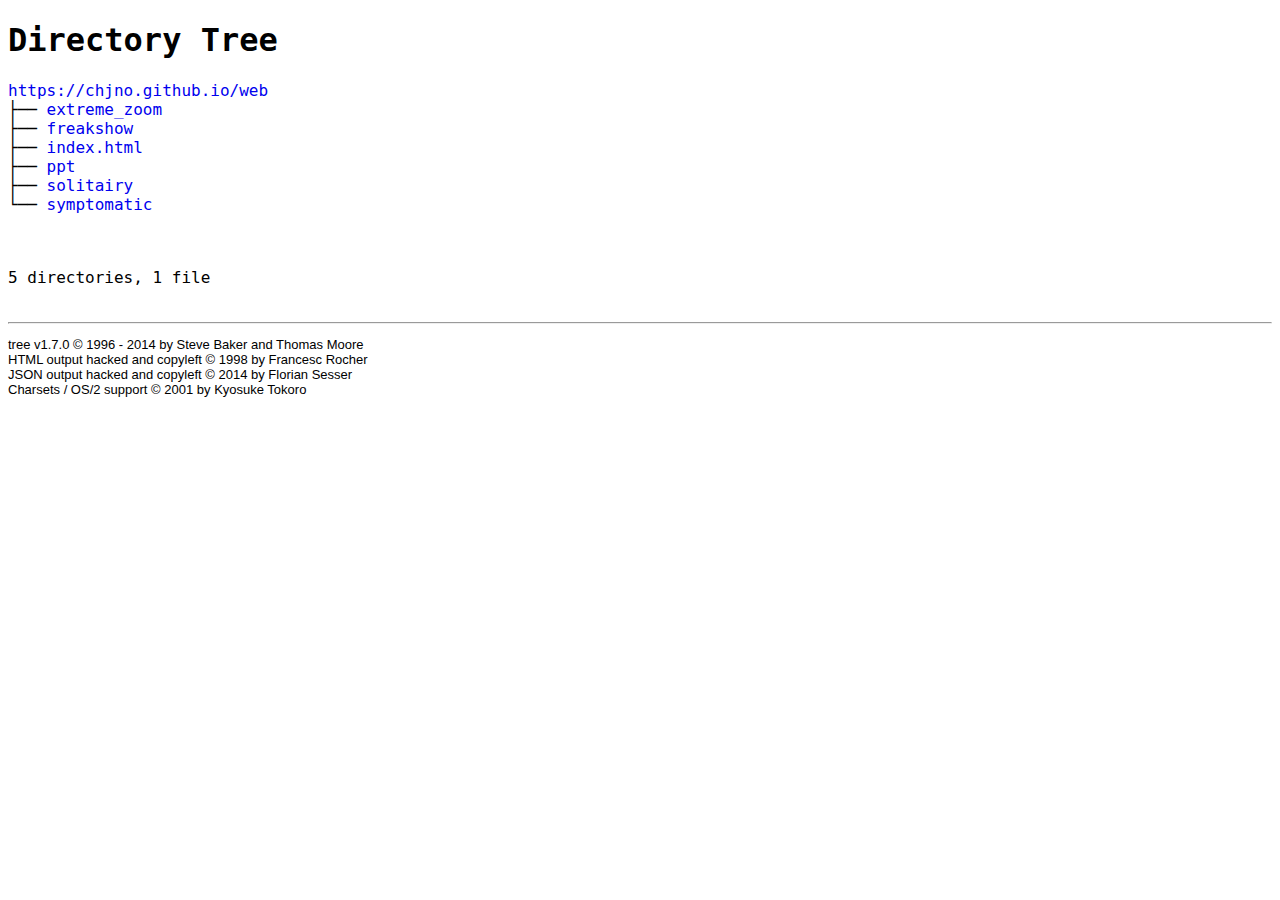
==== commit 2ac3c550: "update index" ====
--- a/index.html
+++ b/index.html
@@ -31,14 +31,15 @@
 	<a href="https://chjno.github.io/web">https://chjno.github.io/web</a><br>
 	├── <a href="https://chjno.github.io/web/extreme_zoom/">extreme_zoom</a><br>
 	├── <a href="https://chjno.github.io/web/freakshow/">freakshow</a><br>
-	├── <a href="http://chjno.github.io/web/ppt/">ppt</a><br>
-	├── <a href="http://chjno.github.io/web/senior/">senior</a><br>
-	└── <a href="http://chjno.github.io/web/solitairy/">solitairy</a><br>
+	├── <a href="https://chjno.github.io/web/index.html">index.html</a><br>
+	├── <a href="https://chjno.github.io/web/ppt/">ppt</a><br>
+	├── <a href="https://chjno.github.io/web/solitairy/">solitairy</a><br>
+	└── <a href="https://chjno.github.io/web/symptomatic/">symptomatic</a><br>
 	<br><br>
 	</p>
 	<p>
 
-4 directories, 1 file
+5 directories, 1 file
 	<br><br>
 	</p>
 	<hr>
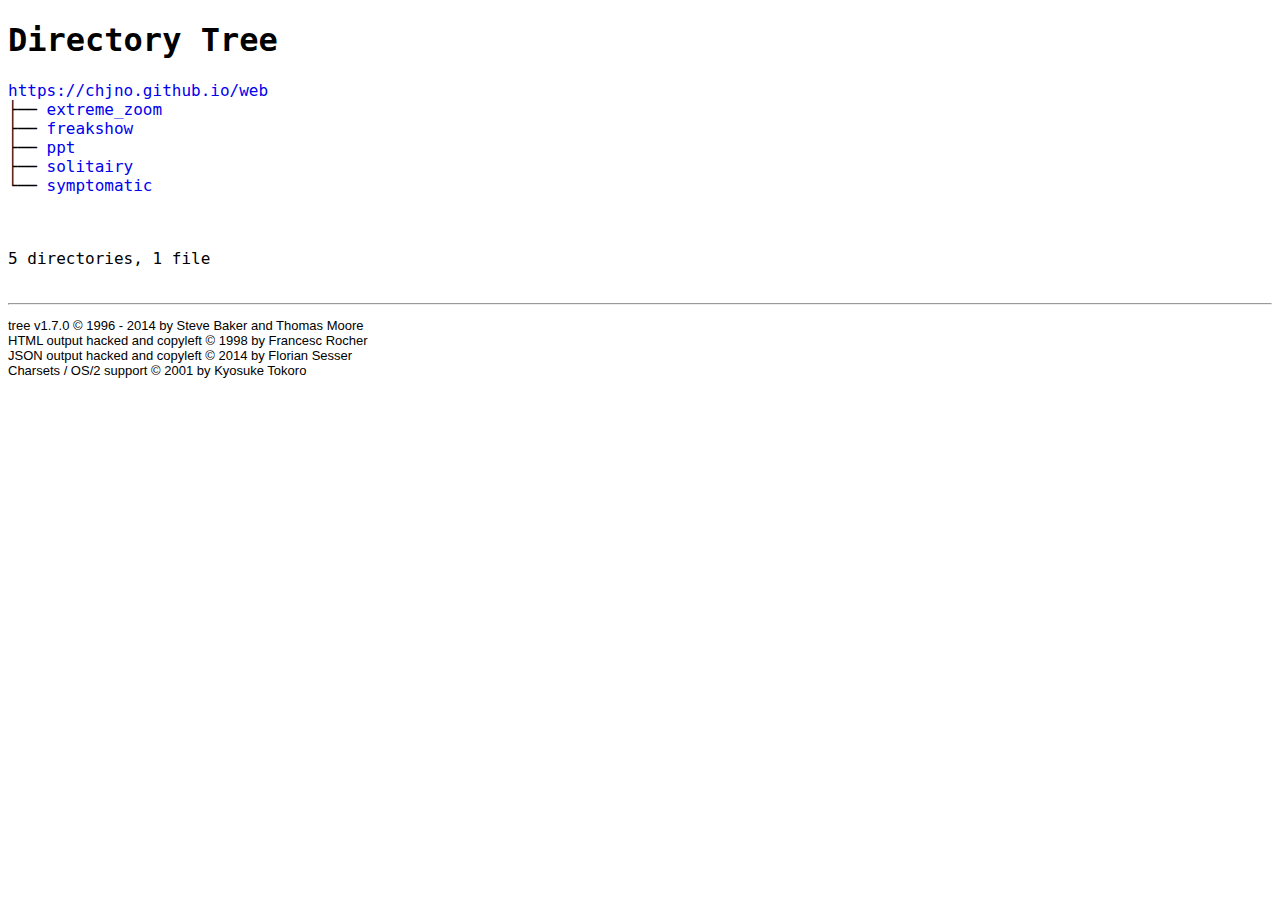
==== commit 495e8356: "http" ====
--- a/index.html
+++ b/index.html
@@ -31,10 +31,9 @@
 	<a href="https://chjno.github.io/web">https://chjno.github.io/web</a><br>
 	├── <a href="https://chjno.github.io/web/extreme_zoom/">extreme_zoom</a><br>
 	├── <a href="https://chjno.github.io/web/freakshow/">freakshow</a><br>
-	├── <a href="https://chjno.github.io/web/index.html">index.html</a><br>
-	├── <a href="https://chjno.github.io/web/ppt/">ppt</a><br>
-	├── <a href="https://chjno.github.io/web/solitairy/">solitairy</a><br>
-	└── <a href="https://chjno.github.io/web/symptomatic/">symptomatic</a><br>
+	├── <a href="http://chjno.github.io/web/ppt/">ppt</a><br>
+	├── <a href="http://chjno.github.io/web/solitairy/">solitairy</a><br>
+	└── <a href="http://chjno.github.io/web/symptomatic/">symptomatic</a><br>
 	<br><br>
 	</p>
 	<p>
